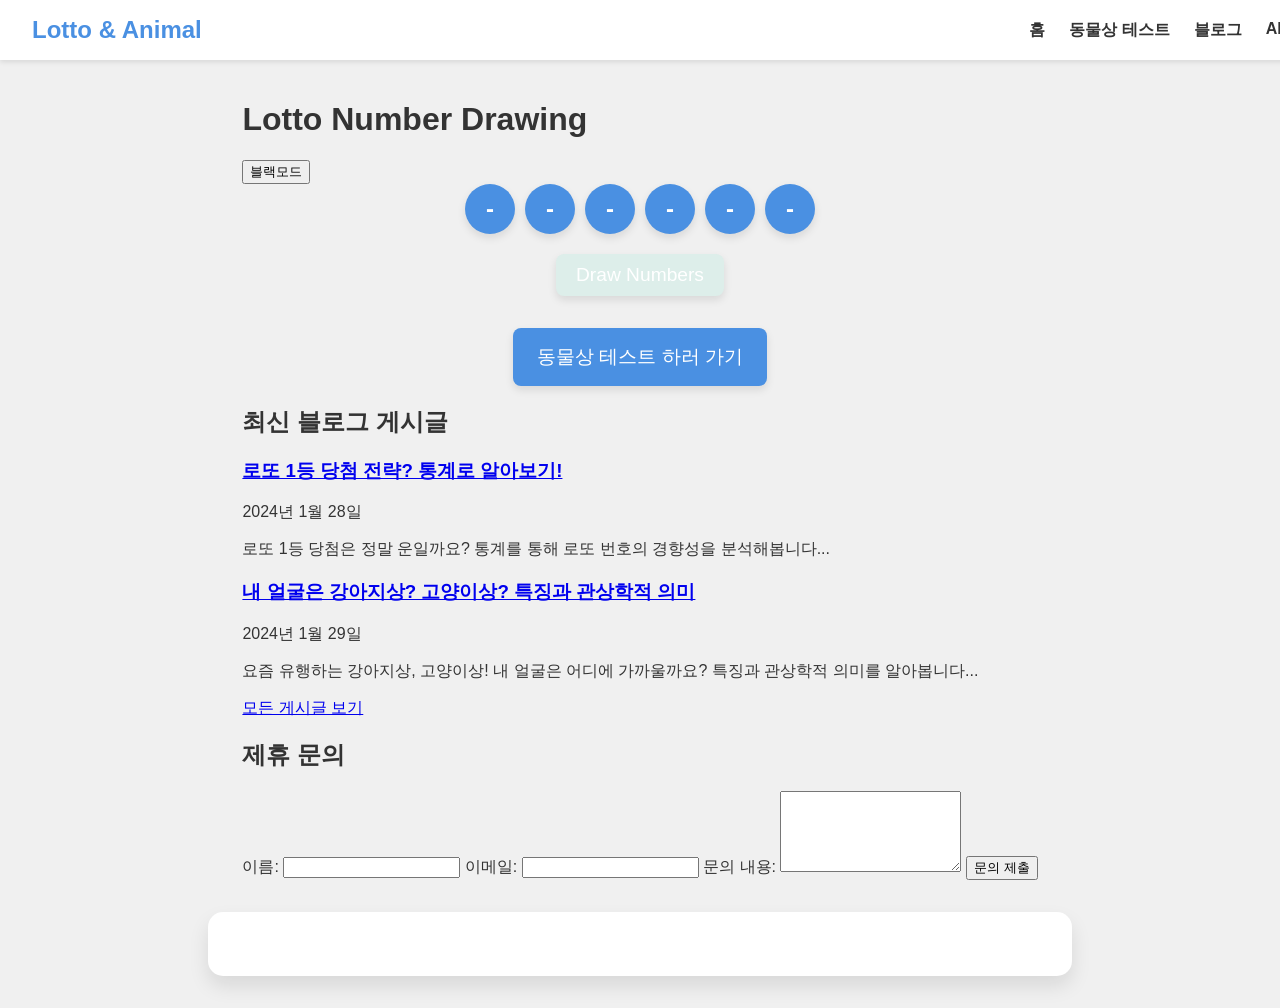
==== index.html @ 273891ed "feat: Add Google Analytics tracking code to all HTML files" ====
<!DOCTYPE html>
<html lang="ko">
<head>
    <meta charset="UTF-8">
    <meta http-equiv="refresh" content="0; url=index_ko.html" />
    <title>Lotto & Animal Test</title>
</head>
<body>
    <p>Redirecting to <a href="index_ko.html">Korean version</a>...</p>
</body>
</html>
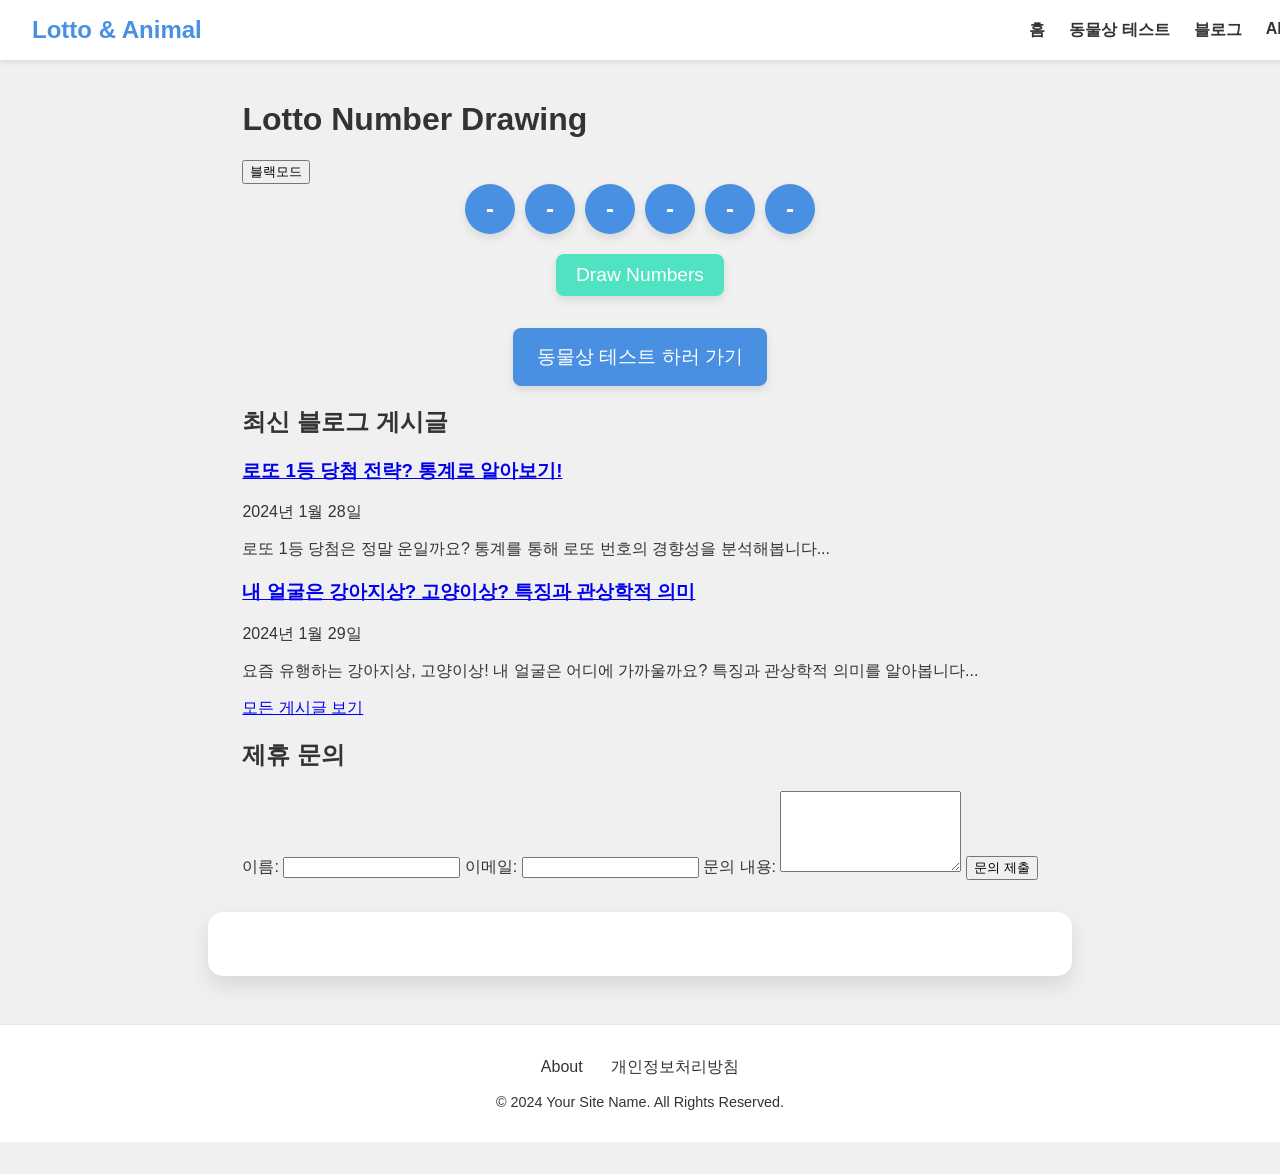
==== commit 1f54acb3: "Revert "feat: Add Google Analytics tracking code to all HTML files" This reverts commit 273891edff28" ====
--- a/index.html
+++ b/index.html
@@ -1,11 +1,94 @@
+
 <!DOCTYPE html>
-<html lang="ko">
+<html lang="en">
 <head>
     <meta charset="UTF-8">
-    <meta http-equiv="refresh" content="0; url=index_ko.html" />
-    <title>Lotto & Animal Test</title>
+    <meta name="viewport" content="width=device-width, initial-scale=1.0">
+    <title>Lotto Number Drawer</title>
+    <!-- Google AdSense Start -->
+    <script async src="https://pagead2.googlesyndication.com/pagead/js/adsbygoogle.js?client=ca-pub-6174754313706109"
+         crossorigin="anonymous"></script>
+    <meta name="google-adsense-account" content="ca-pub-6174754313706109">
+    <!-- Google AdSense End -->
+    <link rel="stylesheet" href="style.css">
 </head>
 <body>
-    <p>Redirecting to <a href="index_ko.html">Korean version</a>...</p>
+    <nav>
+        <a href="index.html" class="logo">Lotto & Animal</a>
+        <ul>
+            <li><a href="index.html">홈</a></li>
+            <li><a href="animal_test.html">동물상 테스트</a></li>
+            <li><a href="blog.html">블로그</a></li>
+            <li><a href="about.html">About</a></li>
+        </ul>
+    </nav>
+    <div class="container">
+        <h1>Lotto Number Drawing</h1>
+        <div class="theme-switcher-container">
+            <button id="theme-switcher">블랙모드</button>
+        </div>
+        <lotto-machine></lotto-machine>
+
+        <div class="animal-test-link-container">
+            <a href="animal_test.html" class="animal-test-button">동물상 테스트 하러 가기</a>
+        </div>
+
+        <div class="latest-blog-posts-container">
+            <h2>최신 블로그 게시글</h2>
+            <div class="blog-post-item">
+                <h3><a href="blog-post-1.html">로또 1등 당첨 전략? 통계로 알아보기!</a></h3>
+                <span class="date">2024년 1월 28일</span>
+                <p>로또 1등 당첨은 정말 운일까요? 통계를 통해 로또 번호의 경향성을 분석해봅니다...</p>
+            </div>
+            <div class="blog-post-item">
+                <h3><a href="blog-post-2.html">내 얼굴은 강아지상? 고양이상? 특징과 관상학적 의미</a></h3>
+                <span class="date">2024년 1월 29일</span>
+                <p>요즘 유행하는 강아지상, 고양이상! 내 얼굴은 어디에 가까울까요? 특징과 관상학적 의미를 알아봅니다...</p>
+            </div>
+            <a href="blog.html" class="view-all-posts">모든 게시글 보기</a>
+        </div>
+
+        <div class="contact-form-container">
+            <h2>제휴 문의</h2>
+            <form action="https://formspree.io/f/mnjvavyj" method="POST">
+                <label for="name">이름:</label>
+                <input type="text" id="name" name="name" required>
+
+                <label for="email">이메일:</label>
+                <input type="email" id="email" name="email" required>
+
+                <label for="message">문의 내용:</label>
+                <textarea id="message" name="message" rows="5" required></textarea>
+
+                <button type="submit">문의 제출</button>
+            </form>
+        </div>
+    </div>
+    <div class="disqus-container">
+        <div id="disqus_thread"></div>
+    </div>
+    <script>
+        var disqus_config = function () {
+        this.page.url = window.location.href;  // Replace PAGE_URL with your page's canonical URL variable
+        this.page.identifier = 'lotto-machine-page'; // Replace PAGE_IDENTIFIER with your page's unique identifier variable
+        };
+        (function() { // DON'T EDIT BELOW THIS LINE
+        var d = document, s = d.createElement('script');
+        s.src = 'https://gunnamu.disqus.com/embed.js';
+        s.setAttribute('data-timestamp', +new Date());
+        (d.head || d.body).appendChild(s);
+        })();
+    </script>
+    <noscript>Please enable JavaScript to view the <a href="https://disqus.com/?ref_noscript">comments powered by Disqus.</a></noscript>
+    <script src="main.js"></script>
+    <footer>
+        <div class="footer-links">
+            <a href="about.html">About</a>
+            <a href="privacy.html">개인정보처리방침</a>
+        </div>
+        <div class="copyright">
+            &copy; 2024 Your Site Name. All Rights Reserved.
+        </div>
+    </footer>
 </body>
 </html>
--- a/style.css
+++ b/style.css
@@ -0,0 +1,145 @@
+
+:root {
+    --background-color: #f0f0f0;
+    --container-background: #ffffff;
+    --primary-color: #4a90e2;
+    --secondary-color: #50e3c2;
+    --text-color: #333333;
+    --shadow-color: rgba(0, 0, 0, 0.1);
+}
+
+:root.dark-mode {
+    --background-color: #121212;
+    --container-background: #1e1e1e;
+    --primary-color: #bb86fc;
+    --secondary-color: #03dac6;
+    --text-color: #e0e0e0;
+    --shadow-color: rgba(255, 255, 255, 0.1);
+}
+
+body {
+    font-family: 'Arial', sans-serif;
+    background-color: var(--background-color);
+    color: var(--text-color);
+    display: flex;
+    flex-direction: column; /* 변경: 자식 요소를 수직으로 정렬 */
+    justify-content: flex-start; /* 상단 시작점에서 정렬 (필요에 따라 center로 변경 가능) */
+    align-items: center; /* 변경: 가로 중앙 정렬 */
+    min-height: 100vh;
+    margin: 0;
+    padding-top: 80px; /* 상단 여백 추가 */
+    padding-bottom: 2rem; /* 하단 여백 추가 */
+    box-sizing: border-box; /* 패딩이 너비/높이에 포함되도록 */
+    transition: background-color 0.3s, color 0.3s;
+}
+
+/* ... 기존 스타일 유지 ... */
+
+.contact-form-container button[type="submit"]:hover {
+    background-color: #45a049; /* 기존 버튼 호버 색상과 유사하게 */
+}
+
+.disqus-container {
+    margin-top: 2rem;
+    width: 90%; /* 컨테이너 너비 조정 */
+    max-width: 800px; /* 최대 너비 설정 */
+    background-color: var(--container-background); /* 테마 배경색 사용 */
+    padding: 2rem;
+    border-radius: 15px;
+    box-shadow: 0 10px 20px var(--shadow-color);
+}
+
+.animal-test-link-container {
+    margin-top: 2rem;
+    text-align: center;
+}
+
+.animal-test-button {
+    display: inline-block;
+    padding: 1rem 1.5rem;
+    font-size: 1.2rem;
+    color: white;
+    background-color: var(--primary-color); /* 주 색상 사용 */
+    border: none;
+    border-radius: 8px;
+    cursor: pointer;
+    box-shadow: 0 4px 8px var(--shadow-color);
+    transition: background-color 0.3s;
+    text-decoration: none; /* 링크 밑줄 제거 */
+}
+
+.animal-test-button:hover {
+    background-color: #3a7bd2; /* 주 색상보다 약간 어둡게 */
+}
+
+/* Navigation Bar */
+nav {
+    position: fixed;
+    top: 0;
+    left: 0;
+    width: 100%;
+    background-color: var(--container-background);
+    box-shadow: 0 2px 5px var(--shadow-color);
+    padding: 1rem 2rem;
+    display: flex;
+    justify-content: space-between;
+    align-items: center;
+    z-index: 1000;
+}
+
+nav .logo {
+    font-size: 1.5rem;
+    font-weight: bold;
+    color: var(--primary-color);
+    text-decoration: none;
+}
+
+nav ul {
+    list-style: none;
+    margin: 0;
+    padding: 0;
+    display: flex;
+    gap: 1.5rem;
+}
+
+nav ul li a {
+    color: var(--text-color);
+    text-decoration: none;
+    font-weight: bold;
+    transition: color 0.3s;
+}
+
+nav ul li a:hover {
+    color: var(--primary-color);
+}
+
+/* Footer */
+footer {
+    width: 100%;
+    margin-top: 3rem;
+    padding: 2rem 1rem;
+    background-color: var(--container-background);
+    border-top: 1px solid var(--shadow-color);
+    text-align: center;
+    color: var(--text-color);
+}
+
+footer .footer-links {
+    margin-bottom: 1rem;
+}
+
+footer .footer-links a {
+    color: var(--text-color);
+    text-decoration: none;
+    margin: 0 0.75rem;
+    transition: color 0.3s;
+}
+
+footer .footer-links a:hover {
+    color: var(--primary-color);
+}
+
+footer .copyright {
+    font-size: 0.9rem;
+}
+
